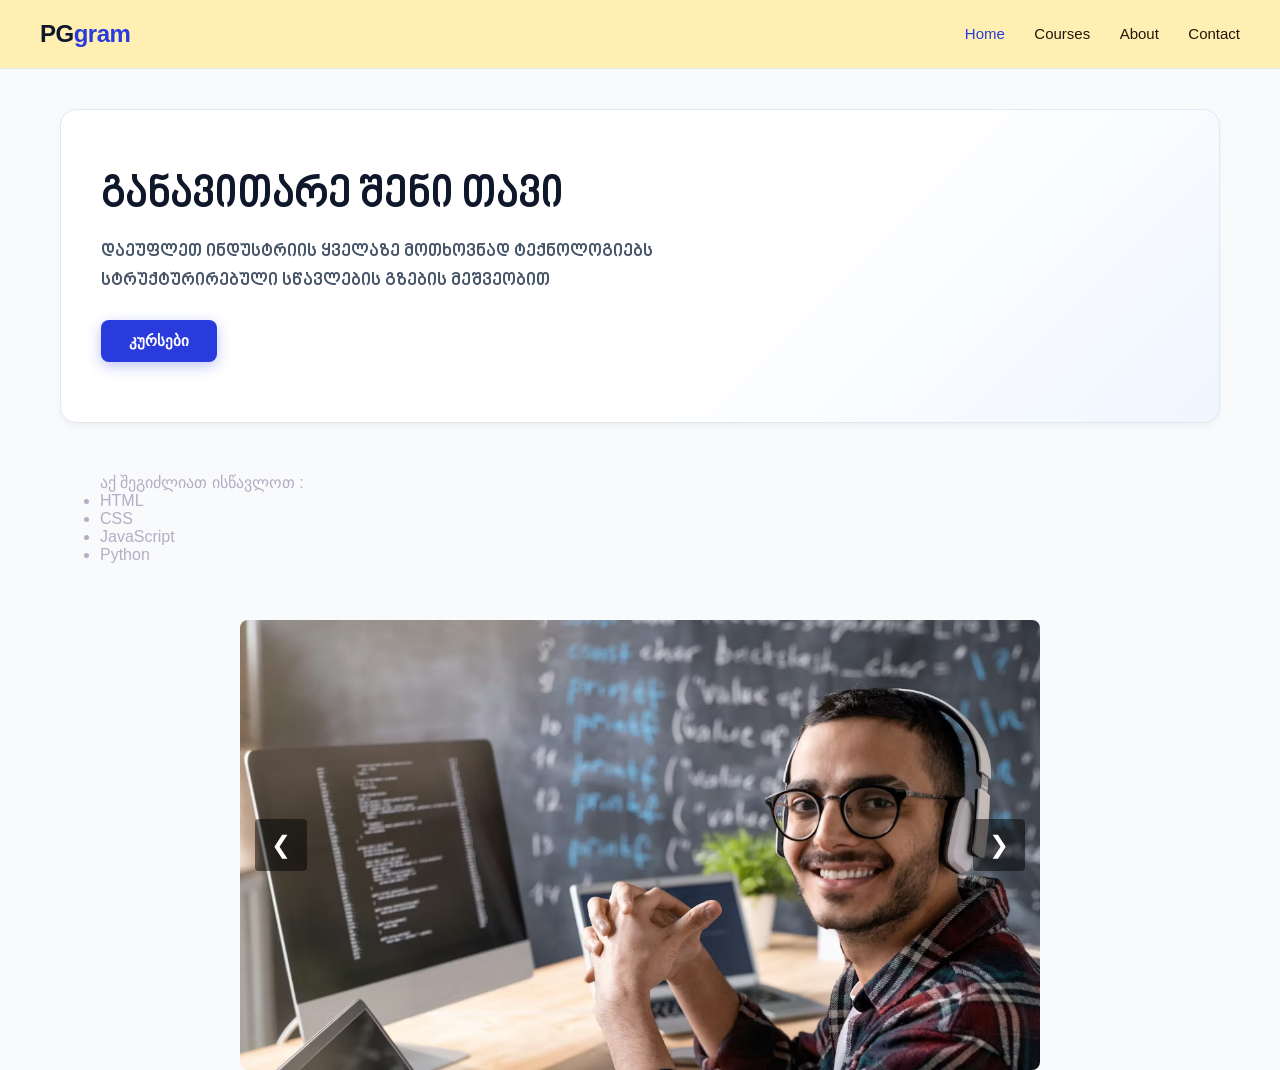
==== index.html @ 6a4f0a60 "Fix image paths in slider section Updated image paths in the slider section to include 'suratebi/' p" ====
<!DOCTYPE html>
<html lang="en">
<head>
    <meta charset="UTF-8" />
    <meta name="viewport" content="width=device-width, initial-scale=1.0"/>
    <title>PG COURSE</title>
    <link rel="stylesheet" href="style.css">
</head>
<body>

    <div class="body">
        <header class="site-header">
            <div class="nav-container">
                <div class="logo-text">PG<span>gram</span></div>
                <nav class="nav-links">
                    <a href="index.html" class="active">Home</a>
                    <a href="https://www.coursera.org/courses?query=programming&utm_medium=sem&utm_source=gg&utm_campaign=b2c_emea_x_multi_ftcof_career-academy_cx_dr_bau_gg_pmax_gc_s2_en_m_hyb_23-12_desktop&campaignid=20882109092&adgroupid=&device=c&keyword=&matchtype=&network=x&devicemodel=&creativeid=&assetgroupid=6490048513&targetid=&extensionid=&placement=&gad_source=1&gad_campaignid=20875558740&gbraid=0AAAAADdKX6Y16qXkcDxT6LE8yp-BayHdO&gclid=Cj0KCQjwrZTRBhDSARIsAHidYfcS4tpmsenqZTJqRYiLjMP_hH_82NUGd8fQj7g3aiu6tjrvbZgg12gaAqimEALw_wcB" target="_blank">Courses</a>
                    <a href="about.html">About</a>
                    <a href="contact.html">Contact</a>
                </nav>
            </div>
        </header>

        
        <div class="main-container">
            
            
            <section class="hero-section">
                <div class="hero-content">
                    <h1 class="satauri">განავითარე შენი თავი</h1>
                    <p class="qvesatauri">დაეუფლეთ ინდუსტრიის ყველაზე მოთხოვნად ტექნოლოგიებს სტრუქტურირებული სწავლების გზების მეშვეობით</p>
                    <a href="explore.html" class="cta-button">კურსები</a>
                </div>
            </section>
<ul> აქ შეგიძლიათ ისწავლოთ :
    <li>HTML</li>
    <li>CSS</li>
    <li>JavaScript</li>
    <li>Python</li>
</ul>
    </div>
    <div class="slider-container">
  <div class="slide active"><img src="suratebi/foto1.png" alt="ფოტო 1"></div>
  <div class="slide"><img src="suratebi/foto1.png" alt="ფოტო 2"></div>
  <div class="slide"><img src="suratebi/foto3.jpg" alt="ფოტო 3"></div>
  <div class="slide"><img src="suratebi/foto4.jpg" alt="ფოტო 4"></div>

  <button class="prev-btn" onclick="changeSlide(-1)">&#10094;</button>
  <button class="next-btn" onclick="changeSlide(1)">&#10095;</button>
</div>

</body>
</html>
---- style.css ----
@font-face {
    font-family: 'satauri';
    src: url('../fonts/Pervitina-Dex-FFP.ttf');
    font-weight: bold;
    font-style: normal;
}

@font-face {
    font-family: 'lgzevit';
    src: url('../fonts/Top Secret.ttf');
    font-weight: normal;
    font-style: normal;
}

@font-face {
    font-family: 'qartuli1';
    src: url('../fonts/bpg_nino_mtavruli_bold.ttf');
}
@font-face {
    font-family: 'satauri2';
    src: url(../fonts/LatenzaScript_PERSONAL_USE_ONLY.otf);
}
body {
    margin: 0;
    padding: 0;
    overflow-x: hidden;
    background-color: #f8fafc;/
}


.body {
    min-height: 100vh;
    display: flex;
    flex-direction: column;
    font-family: 'Segoe UI', Tahoma, Geneva, Verdana, sans-serif;
    color: #3155;
}


.main-container {
    flex: 1;
    width: 100%;
    max-width: 1200px;
    margin: 0 auto;
    padding: 40px 20px;
    box-sizing: border-box;
}



.site-header {
    background-color: #ffefb3;
    border-bottom: 1px solid #e2e8f0;
    position: sticky;
    top: 0;
    z-index: 100;
}

.nav-container {
    max-width: 1200px;
    margin: 0 auto;
    display: flex;
    justify-content: space-between;
    align-items: center;
    padding: 20px;
}

.logo-text {
    font-size: 24px;
    font-weight: 800;
    color: #0f172a;
    letter-spacing: -0.5px;
    
}

.logo-text span {
    color: #293BDC;
    font-family: Arial, Helvetica, sans-serif;
}

.nav-links a {
    text-decoration: none;
    color: #261606;
    font-weight: 500;
    margin-left: 25px;
    font-size: 15px;
    transition: color 0.2s ease;
}

.nav-links a:hover, 
.nav-links a.active {
    color: #293BDC;
}

.hero-section {
    background-color: #ffffff;
    border-radius: 16px;
    padding: 60px 40px;
    margin-bottom: 50px;
    border: 1px solid #e2e8f0;
    box-shadow: 0 4px 6px -1px rgba(0, 0, 0, 0.05);
    background-image: linear-gradient(135deg, #ffffff 60%, #eff6ff 100%);
}

.hero-content {
    max-width: 650px;
    text-align: left;
}

.satauri {
    color: #0f172a;
    font-size: 44px;
    line-height: 1.2;
    margin: 0 0 15px 0;
    font-family: 'qartuli1', sans-serif;
    letter-spacing: -1px;
}

.qvesatauri {
    color: #475569;
    font-size: 18px;
    line-height: 1.6;
    margin: 0 0 25px 0;
    font-family: 'qartuli1';
}

.cta-button {
    display: inline-block;
    background-color: #293BDC;
    color: #ffffff;
    padding: 12px 28px;
    border-radius: 8px;
    text-decoration: none;
    font-weight: 600;
    font-size: 15px;
    box-shadow: 0 4px 14px rgba(41, 59, 220, 0.3);
    transition: transform 0.2s ease, background-color 0.2s ease;
}

.cta-button:hover {
    background-color: #1e2cbd;
    transform: translateY(-2px); 
}



.features-section {
    position: relative; 
    text-align: center;
    padding: 200px 40px; 
    box-sizing: border-box;
    background-image: url(suratebi/ukana.gif);
    background-size: cover;

}


.bckbutton {
    position: absolute;
    top: 40px;
    left: 40px;
    color: #ede7e3;
    font-family: kvadro, sans-serif;
    font-size: 24px;
    text-transform: uppercase;
    letter-spacing: 1px;
    text-decoration: none;
    transition: opacity 0.2s ease;
}

.bckbutton:hover {
    opacity: 0.8;
}

.section-title {
    font-family: kvadro, sans-serif;
    font-size: 22px;
    color: #ede7e3;
    margin-bottom: 40px;
    text-transform: uppercase;
    letter-spacing: 1px;
}


.logoebi {
    display: grid;
    grid-template-columns: repeat(auto-fit, minmax(200px, 1fr));
    gap: 25px;
    max-width: 1200px;
    margin: 0 auto;
}


.icon-card {
    background: #ffffff;
    border: 1px solid #e2e8f0;
    border-radius: 12px;
    padding: 30px 20px;
    text-align: center;
    transition: transform 0.3s ease, box-shadow 0.3s ease;
    box-shadow: 0 1px 3px rgba(0,0,0,0.02);
}

.icon-card h3 {
    font-size: 16px;
    color: #0f172a;
    margin: 15px 0 8px 0;
    font-weight: 600;
}

.icon-card p {
    font-size: 13px;
    color: #64748b;
    margin: 0;
    line-height: 1.5;
}


.icon {
    width: 75px;
    height: 75px;
    border-radius: 50%;
    background: #f8fafc;
    margin: 0 auto;
    display: flex;
    justify-content: center;
    align-items: center;
    border: 1px solid #e2e8f0;
    transition: all 0.3s ease;
}

.icon img {
    width: 45%;
    height: auto;
    transition: transform 0.3s ease;
    cursor: pointer;
}


.icon-card:hover {
    transform: translateY(-6px);
    box-shadow: 0 12px 20px -5px rgba(0, 0, 0, 0.08); 
    border-color: #cbd5e1;
    cursor: pointer;
}


.icon-card:hover .icon {
    background-color: #293BDC;
    border-color: #293BDC;
}


.icon-card:hover .icon img {
    transform: scale(1.1);
    filter: brightness(0) invert(1);
}



.site-footer {
    background-color: #ffffff;
    border-top: 1px solid #e2e8f0;
    padding: 25px;
    text-align: center;
    font-size: 14px;
    color: #94a3b8;
}
.qvess{
    font-size: 20px;
    font-weight: lighter;
    color: #4cc9f0;
}
.bckbutton{
     text-decoration: none;
        position: absolute; 
        top: 40px;
        left: 40px;
        color: #ede7e3;
        font-family: kvadro, sans-serif;
        font-size: 24px;
        text-transform: uppercase;
        letter-spacing: 1px;
}
.html{
    margin-top: 160px;
    padding: 0;
    border: 4px solid rgb(0, 0, 0);
}
.css{
    margin-top: 160px;
    padding: 0;
    border: 4px solid rgb(0, 0, 0);
}
.js{
    margin-top: 160px;
    padding: 0;
    border: 4px solid rgb(0, 0, 0);
}
.map{
    height: 40vh;
    margin-top: 160px;
    

}
.black-white-socials {
  display: flex;
  gap: 20px; 
  justify-content: center;
  background: transparent;
  padding: 10px;
}

.bw-btn {
  display: inline-flex;
  align-items: center;
  justify-content: center;
  width: 45px; 
  height: 45px; 
  background-color: #000000; 
  border: 2px solid #ffffff; 
  border-radius: 50%; 
  color: #ffffff;
  text-decoration: none;
  font-size: 20px;
  box-shadow: 0 4px 6px rgba(0, 0, 0, 0.1);
  transition: all 0.3s ease; 
}


.bw-btn:hover {
  transform: translateY(-3px);
  background-color: #222222;
  box-shadow: 0 6px 12px rgba(0, 0, 0, 0.15);
}
.slider-container {
  position: relative;
  width: 100%;
  max-width: 800px;
  height: 450px;
  margin: 0 auto;
  overflow: hidden;
  border-radius: 8px;
}

.slide {
  position: absolute;
  top: 0;
  left: 0;
  width: 100%;
  height: 100%;
  opacity: 0;
  transition: opacity 0.6s ease-in-out;
}

.slide img {
  width: 100%;
  height: 100%;
  object-fit: cover;
}


.slide.active {
  opacity: 1;
  position: relative;
}


.prev-btn, .next-btn {
  position: absolute;
  top: 50%;
  transform: translateY(-50%);
  background-color: rgba(0, 0, 0, 0.5); 
  color: white;
  border: none;
  font-size: 24px;
  padding: 12px 16px;
  cursor: pointer;
  border-radius: 4px;
  transition: background 0.3s;
  user-select: none;
}

.prev-btn:hover, .next-btn:hover {
  background-color: rgba(0, 0, 0, 0.8);
}

.prev-btn { left: 15px; }
.next-btn { right: 15px; }
.about{
    font-family: impact;
    font-size: 22px;
}




@media (max-width: 768px) {
   
    .nav-container {
        flex-direction: column;
        gap: 15px;
    }
    .nav-links a {
        margin: 0 12px;
    }
    
    .hero-section {
        padding: 40px 20px;
        text-align: center;
    }
    .hero-content {
        max-width: 100%;
    }
    .satauri {
        font-size: 32px;
    }
    
    .features-section {
        padding: 120px 20px;
    }
  
    .bckbutton {
        top: 20px;
        left: 20px;
    }
}
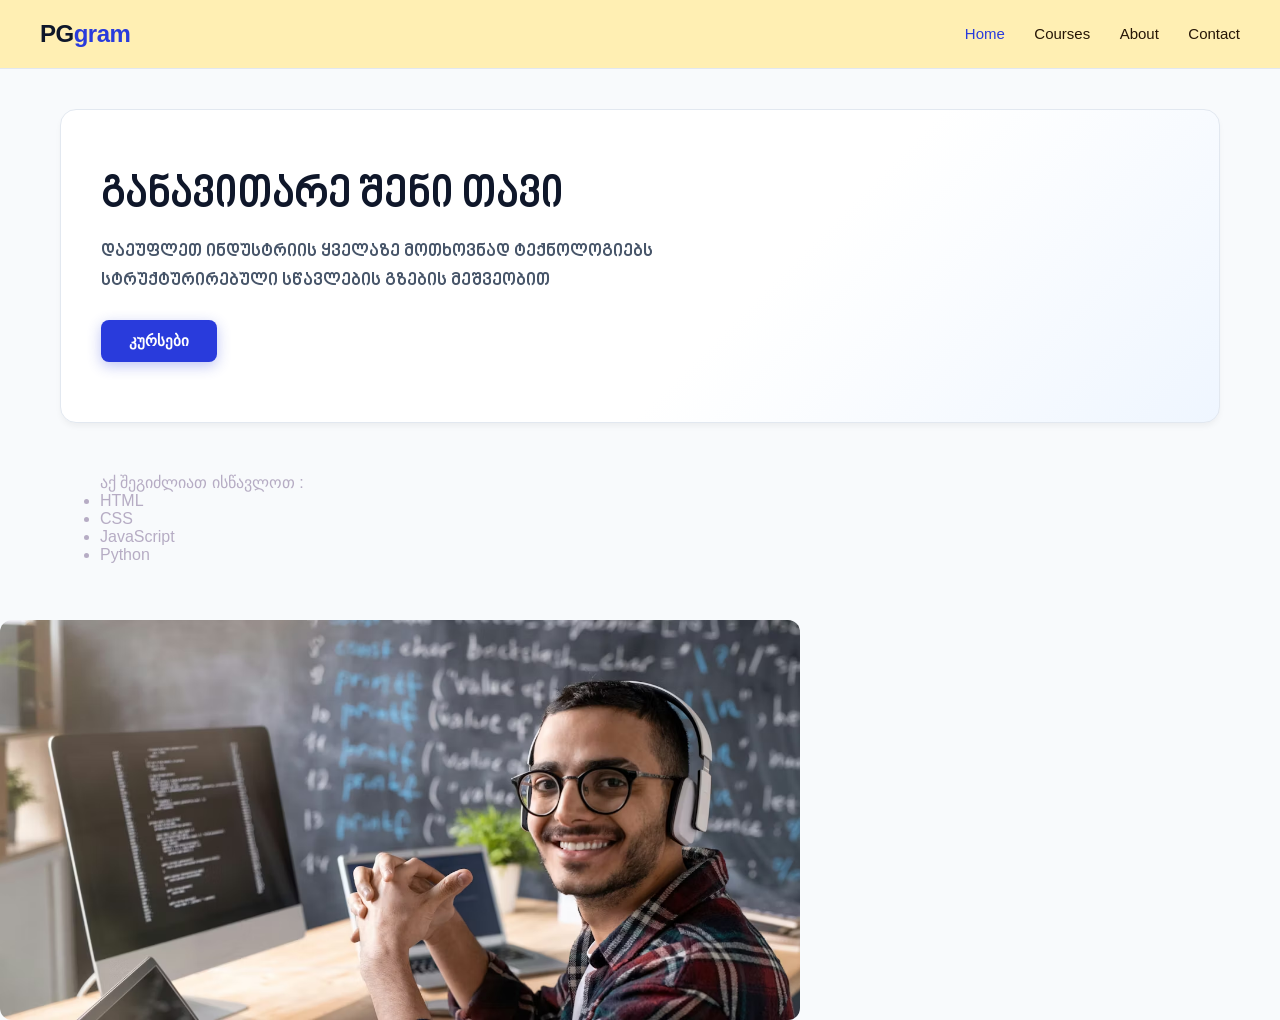
==== commit 3a56573d: "Update index.html" ====
--- a/index.html
+++ b/index.html
@@ -39,14 +39,10 @@
     <li>Python</li>
 </ul>
     </div>
-    <div class="slider-container">
-  <div class="slide active"><img src="suratebi/foto1.png" alt="ფოტო 1"></div>
-  <div class="slide"><img src="suratebi/foto1.png" alt="ფოტო 2"></div>
-  <div class="slide"><img src="suratebi/foto3.jpg" alt="ფოტო 3"></div>
-  <div class="slide"><img src="suratebi/foto4.jpg" alt="ფოტო 4"></div>
-
-  <button class="prev-btn" onclick="changeSlide(-1)">&#10094;</button>
-  <button class="next-btn" onclick="changeSlide(1)">&#10095;</button>
+<div class="simple-carousel">
+    <img src="suratebi/foto1.png" alt="Slide 1">
+    <img src="suratebi/foto3.jpg" alt="Slide 2">
+    <img src="suratebi/foto4.jpg" alt="Slide 3">
 </div>
 
 </body>
--- a/style.css
+++ b/style.css
@@ -333,60 +333,31 @@
   background-color: #222222;
   box-shadow: 0 6px 12px rgba(0, 0, 0, 0.15);
 }
-.slider-container {
-  position: relative;
-  width: 100%;
-  max-width: 800px;
-  height: 450px;
-  margin: 0 auto;
-  overflow: hidden;
-  border-radius: 8px;
-}
-
-.slide {
-  position: absolute;
-  top: 0;
-  left: 0;
-  width: 100%;
-  height: 100%;
-  opacity: 0;
-  transition: opacity 0.6s ease-in-out;
-}
-
-.slide img {
-  width: 100%;
-  height: 100%;
-  object-fit: cover;
-}
-
-
-.slide.active {
-  opacity: 1;
-  position: relative;
-}
-
-
-.prev-btn, .next-btn {
-  position: absolute;
-  top: 50%;
-  transform: translateY(-50%);
-  background-color: rgba(0, 0, 0, 0.5); 
-  color: white;
-  border: none;
-  font-size: 24px;
-  padding: 12px 16px;
-  cursor: pointer;
-  border-radius: 4px;
-  transition: background 0.3s;
-  user-select: none;
-}
-
-.prev-btn:hover, .next-btn:hover {
-  background-color: rgba(0, 0, 0, 0.8);
-}
-
-.prev-btn { left: 15px; }
-.next-btn { right: 15px; }
+.simple-carousel {
+    display: flex;
+    width: 800px;
+    max-width: 100%;
+    height: 400px;
+    overflow-x: auto; 
+    scroll-snap-type: x mandatory; 
+    scroll-behavior: smooth; 
+    border-radius: 12px;
+}
+
+.simple-carousel img {  
+    width: 100%;
+    height: 100%;
+    flex-shrink: 0;
+    object-fit: cover;
+    scroll-snap-align: start; 
+}
+.simple-carousel::-webkit-scrollbar {
+    display: none;
+}
+.simple-carousel {
+    -ms-overflow-style: none;
+    scrollbar-width: none;
+}
 .about{
     font-family: impact;
     font-size: 22px;
@@ -424,4 +395,4 @@
         top: 20px;
         left: 20px;
     }
-}+}
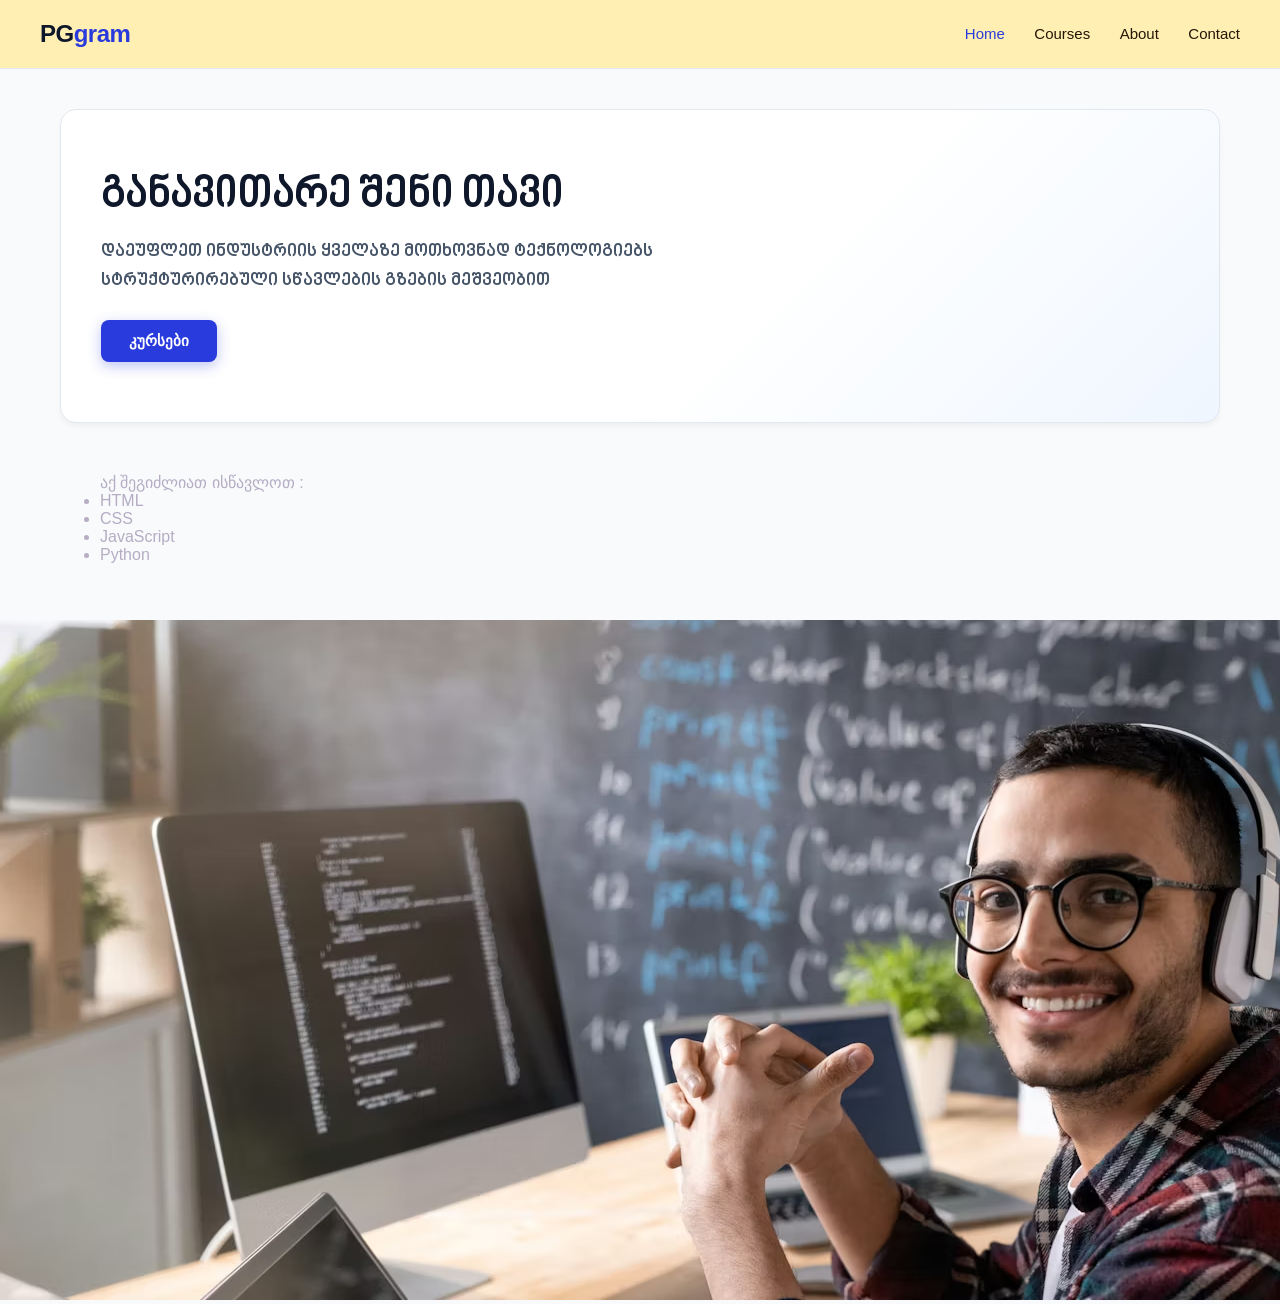
==== commit 0e9a2430: "Update index.html" ====
--- a/index.html
+++ b/index.html
@@ -39,10 +39,8 @@
     <li>Python</li>
 </ul>
     </div>
-<div class="simple-carousel">
+<div class="simple">
     <img src="suratebi/foto1.png" alt="Slide 1">
-    <img src="suratebi/foto3.jpg" alt="Slide 2">
-    <img src="suratebi/foto4.jpg" alt="Slide 3">
 </div>
 
 </body>
--- a/style.css
+++ b/style.css
@@ -351,13 +351,7 @@
     object-fit: cover;
     scroll-snap-align: start; 
 }
-.simple-carousel::-webkit-scrollbar {
-    display: none;
-}
-.simple-carousel {
-    -ms-overflow-style: none;
-    scrollbar-width: none;
-}
+
 .about{
     font-family: impact;
     font-size: 22px;
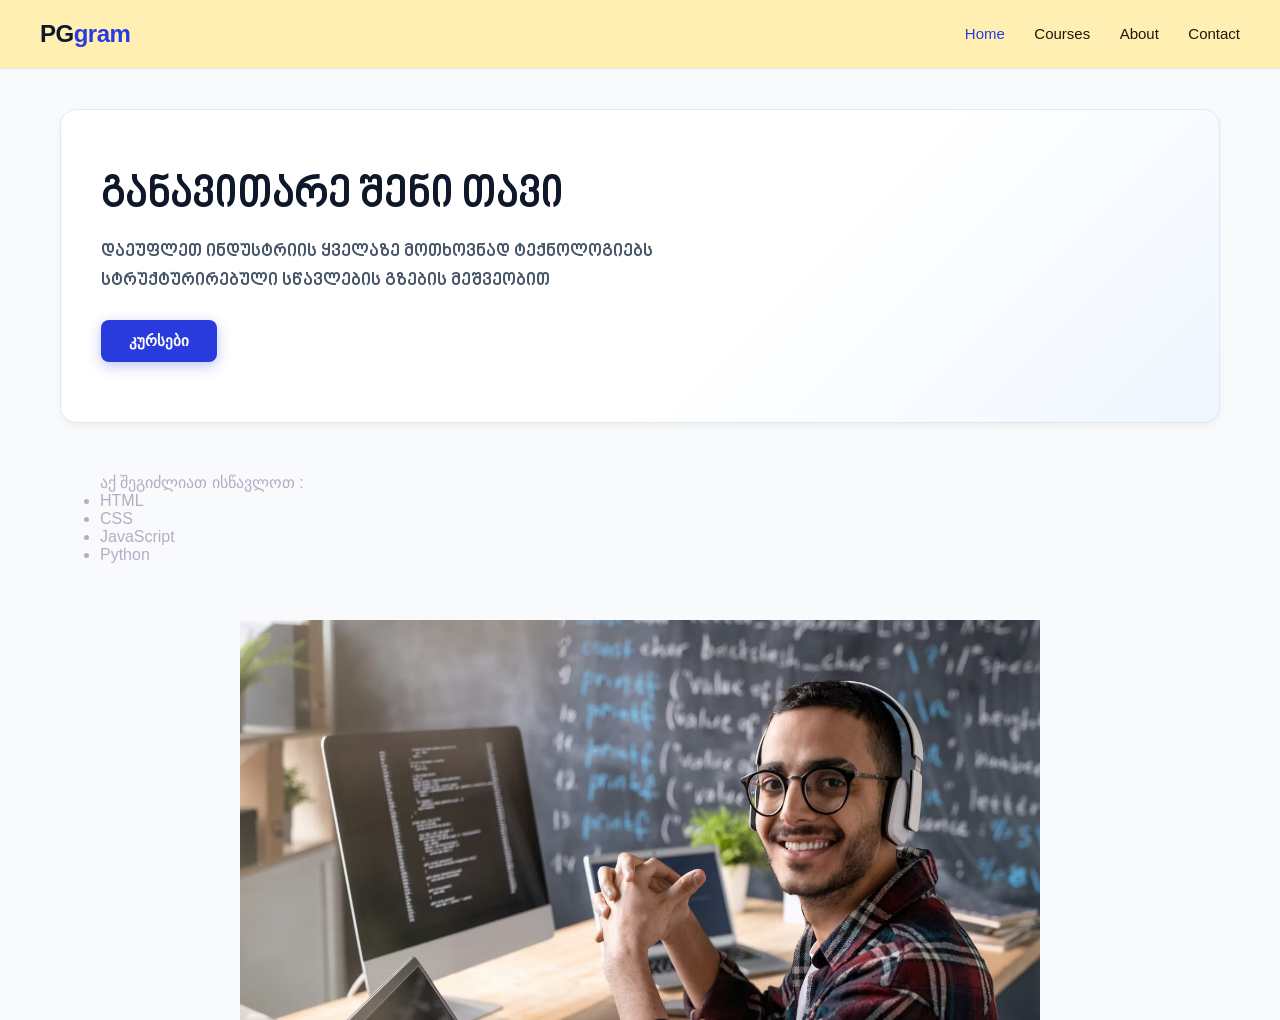
==== commit 8b1b95ee: "Update index.html" ====
--- a/index.html
+++ b/index.html
@@ -39,9 +39,11 @@
     <li>Python</li>
 </ul>
     </div>
+<center>
 <div class="simple">
     <img src="suratebi/foto1.png" alt="Slide 1">
-</div>
+</div> 
+</center>
 
 </body>
 </html>
--- a/style.css
+++ b/style.css
@@ -333,23 +333,17 @@
   background-color: #222222;
   box-shadow: 0 6px 12px rgba(0, 0, 0, 0.15);
 }
-.simple-carousel {
+.simple {
     display: flex;
     width: 800px;
     max-width: 100%;
     height: 400px;
-    overflow-x: auto; 
-    scroll-snap-type: x mandatory; 
-    scroll-behavior: smooth; 
     border-radius: 12px;
 }
 
-.simple-carousel img {  
+.simple img {  
     width: 100%;
     height: 100%;
-    flex-shrink: 0;
-    object-fit: cover;
-    scroll-snap-align: start; 
 }
 
 .about{
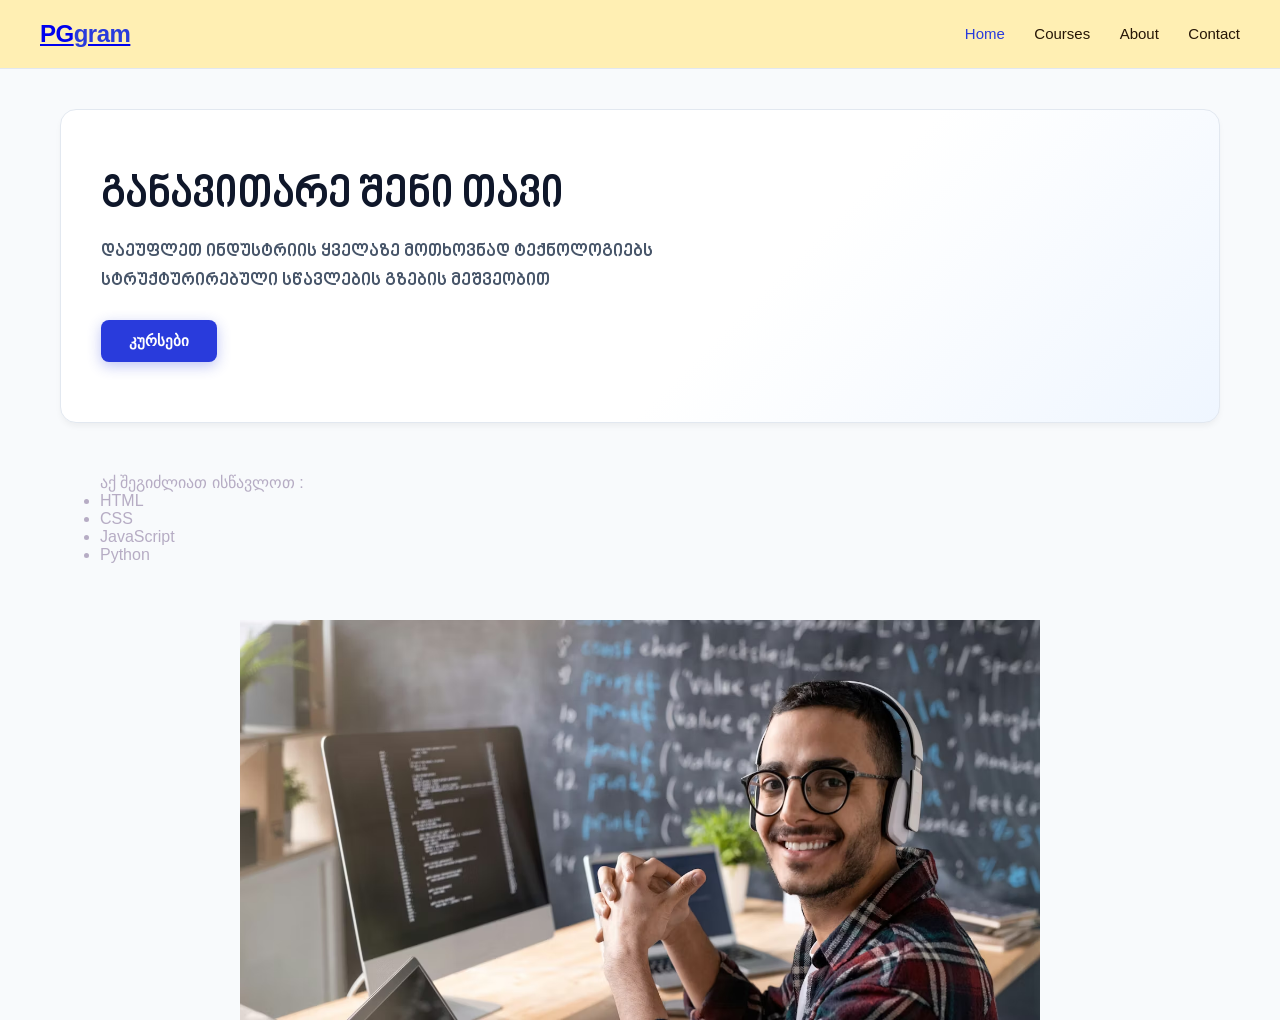
==== commit 96793a9e: "Update index.html" ====
--- a/index.html
+++ b/index.html
@@ -11,7 +11,7 @@
     <div class="body">
         <header class="site-header">
             <div class="nav-container">
-                <div class="logo-text">PG<span>gram</span></div>
+                <div class="logo-text"><a href="index.html">PG<span>gram</span></a></div>
                 <nav class="nav-links">
                     <a href="index.html" class="active">Home</a>
                     <a href="https://www.coursera.org/courses?query=programming&utm_medium=sem&utm_source=gg&utm_campaign=b2c_emea_x_multi_ftcof_career-academy_cx_dr_bau_gg_pmax_gc_s2_en_m_hyb_23-12_desktop&campaignid=20882109092&adgroupid=&device=c&keyword=&matchtype=&network=x&devicemodel=&creativeid=&assetgroupid=6490048513&targetid=&extensionid=&placement=&gad_source=1&gad_campaignid=20875558740&gbraid=0AAAAADdKX6Y16qXkcDxT6LE8yp-BayHdO&gclid=Cj0KCQjwrZTRBhDSARIsAHidYfcS4tpmsenqZTJqRYiLjMP_hH_82NUGd8fQj7g3aiu6tjrvbZgg12gaAqimEALw_wcB" target="_blank">Courses</a>
--- a/style.css
+++ b/style.css
@@ -147,7 +147,7 @@
 .features-section {
     position: relative; 
     text-align: center;
-    padding: 200px 40px; 
+    padding: 280px 40px; 
     box-sizing: border-box;
     background-image: url(suratebi/ukana.gif);
     background-size: cover;
